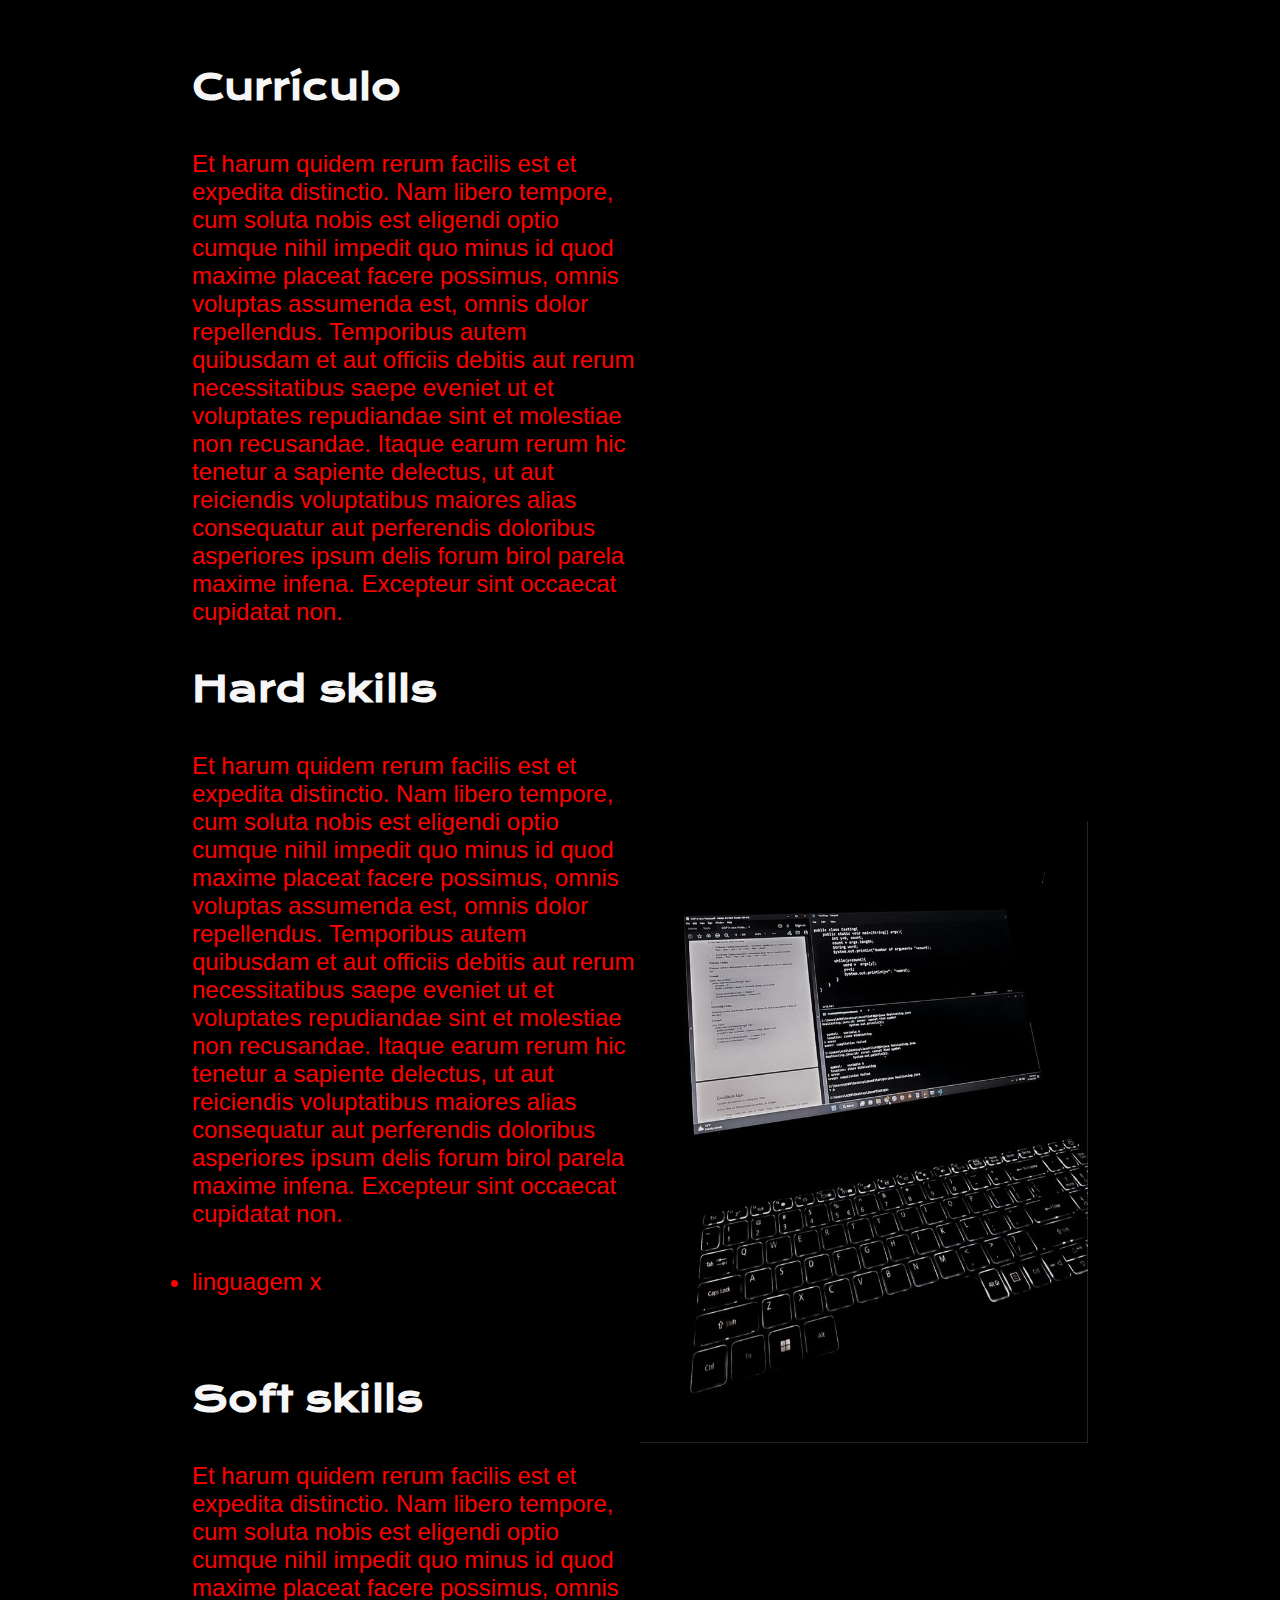
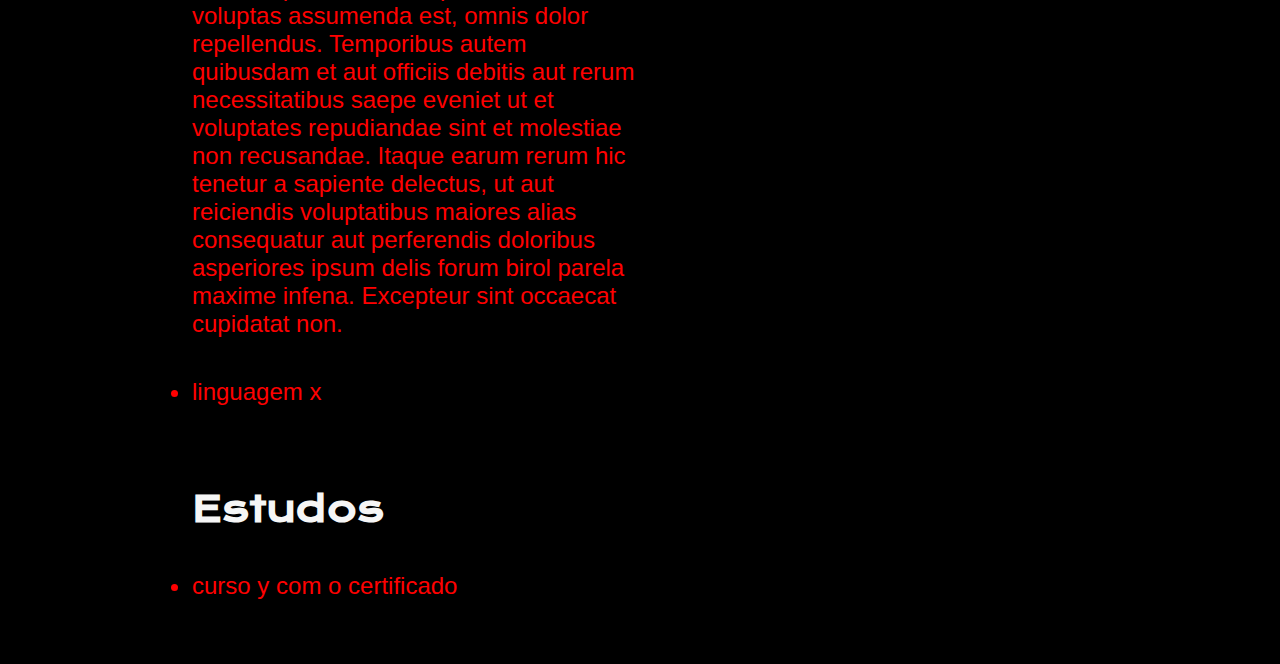
==== curriculo.html @ e5084bf2 "Add files via upload" ====
<!DOCTYPE html>
<html lang="pt-br">
<head>
    <meta charset="UTF-8">
    <meta http-equiv="X-UA-Compatible" content="IE=edge">
    <meta name="viewport" content="width=device-width, initial-scale=1.0">
    <title>Currículo</title>
    <link rel="stylesheet" href="./styles/style.css">
</head>
<body>
    <header>
        <main class="apresentacao">
            <section class="apresentacao__conteudo">
                <h1 class="apresentacao__conteudo__titulo">Currículo</h1>
                <p class="apresentacao__conteudo__texto">Et harum quidem rerum facilis est et expedita distinctio. Nam libero tempore, cum soluta nobis est
                    eligendi optio cumque nihil impedit quo minus id quod maxime placeat facere possimus, omnis voluptas
                    assumenda est, omnis dolor repellendus. Temporibus autem quibusdam et aut officiis debitis aut rerum
                    necessitatibus saepe eveniet ut et voluptates repudiandae sint et molestiae non recusandae. Itaque earum
                    rerum hic tenetur a sapiente delectus, ut aut reiciendis voluptatibus maiores alias consequatur aut
                    perferendis doloribus asperiores ipsum delis forum birol parela maxime infena. Excepteur sint occaecat
                    cupidatat non.</p> 
                    <!-- aqui texto de apresentacao -->
                <h2 class="apresentacao__conteudo__titulo">Hard skills</h2>
                <p class="apresentacao__conteudo__texto">Et harum quidem rerum facilis est et expedita distinctio. Nam libero tempore, cum soluta nobis est
                    eligendi optio cumque nihil impedit quo minus id quod maxime placeat facere possimus, omnis voluptas
                    assumenda est, omnis dolor repellendus. Temporibus autem quibusdam et aut officiis debitis aut rerum
                    necessitatibus saepe eveniet ut et voluptates repudiandae sint et molestiae non recusandae. Itaque earum
                    rerum hic tenetur a sapiente delectus, ut aut reiciendis voluptatibus maiores alias consequatur aut
                    perferendis doloribus asperiores ipsum delis forum birol parela maxime infena. Excepteur sint occaecat
                    cupidatat non.
                    <ul class="apresentacao__conteudo__texto">
                        <li>linguagem x </li>
                    </ul>
                </p>
                <h2 class="apresentacao__conteudo__titulo">Soft skills</h2>
                <p class="apresentacao__conteudo__texto">Et harum quidem rerum facilis est et expedita distinctio. Nam libero tempore, cum soluta nobis est
                    eligendi optio cumque nihil impedit quo minus id quod maxime placeat facere possimus, omnis voluptas
                    assumenda est, omnis dolor repellendus. Temporibus autem quibusdam et aut officiis debitis aut rerum
                    necessitatibus saepe eveniet ut et voluptates repudiandae sint et molestiae non recusandae. Itaque earum
                    rerum hic tenetur a sapiente delectus, ut aut reiciendis voluptatibus maiores alias consequatur aut
                    perferendis doloribus asperiores ipsum delis forum birol parela maxime infena. Excepteur sint occaecat
                    cupidatat non.
                    <ul class="apresentacao__conteudo__texto">
                        <li>linguagem x </li>
                    </ul>
                </p>
                <h2 class="apresentacao__conteudo__titulo">Estudos</h2>
                <div class="apresentacao__conteudo__texto">
                <ul class="apresentacao__conteudo__texto">
                    <li>curso y <a linkdocertificado> com o certificado</a> </li>   
                </ul>
                </div>
            </section>
            <img class="apresentacao__imagem" src="assets/Programming (1).jfif" alt="foto de um codigo">
        </main>
    </header>
</body>
</html>
---- styles/style.css ----
@import url('https://fonts.googleapis.com/css2?family=Krona+One&family=Montserrat:wght@100&display=swap');
:root {
    --cor-primaria:#000000;
    --cor-secundaria:#f6f6f6;
    --cor-terciaria:#ff0000;

    --fonte-primaria: 'Krona one', sans-serif;
    --fonte-secudaria: 'Monteserrat', sans-serif;
}

*{
    margin: 0;
    padding: 0;
}
body{
    box-sizing: border-box;
    background-color: var(--cor-primaria);
    color: var(--cor-secundaria);
}

.cabecalho{
    padding: 2% 0% 0% 15%;

}

.cabecalho__menu{
    display: flex;
}

.cabecalho__menu__link{
    font-family: var(--fonte-secudaria);
    font-size:  1.5rem;
    font-weight: 600;
    color: var(--cor-terciaria);
    text-decoration: none;
    padding: 3%;
}

.titulo-destaque{
    color: var(--cor-terciaria);
}

.texto-discricao{
    color: var(--cor-terciaria);
}

.apresentacao{
    padding: 5% 15%;
    display: flex;
    align-items: center;
    justify-content: space-between;
}

.apresentacao__conteudo{
    width: 50%;
    display: flex;
    flex-direction: column;
    gap: 40px;
}

.apresentacao__conteudo__titulo{
    font-size: 36px;
    font-family: var(--fonte-primaria);
}

.apresentacao__conteudo__texto{
    text-decoration: none;
    font-size: 1.5rem;
    font-family: var(--fonte-secudaria);
    color: var(--cor-terciaria);
}

.apresentacao__links__subtitulo{
    font-family: var(--fonte-primaria);
    font-weight: 400;
    font-size: 1.5rem;
}

.apresentacao__links{
    display: flex;
    flex-direction: column;
    justify-content: space-between;
    align-items: center;
    gap: 32px;

}

.apresentacao__links__botao{
    background-color: var(--cor-terciaria);
    width: 280px;
    text-align: center;
    border-radius: 16px;
    font-size: 24px;
    font-weight: 600;
    padding: 21.5px 0;
    text-decoration: none;
    color: var(--cor-primaria);
    font-family: var(--fonte-secudaria);
}

.apresentacao__links__botao:hover{
    background-color: var(--cor-secundaria);
    color: var(--cor-primaria);
}

.apresentacao__imagem{
    width: 50%;
}
.rodape{
    color: var(--cor-primaria);
    background-color: var(--cor-terciaria);
    padding: 24px;
    text-align: center;
    font-family: var(--fonte-secudaria);
    font-size: 1.5rem;
    font-weight: 600;
}

.cabecalho__menu__link:hover{
    color: var(--cor-secundaria);
}

@media (max-width: 1200px) {
    .cabecalho{
        padding: 10%;
    }

    .cabecalho__menu {
        justify-content: center;
    }

    .apresentacao{
        flex-direction: column-reverse;
        padding: 5%;
    }

    .apresentacao__conteudo {
        width: auto;
    }
}
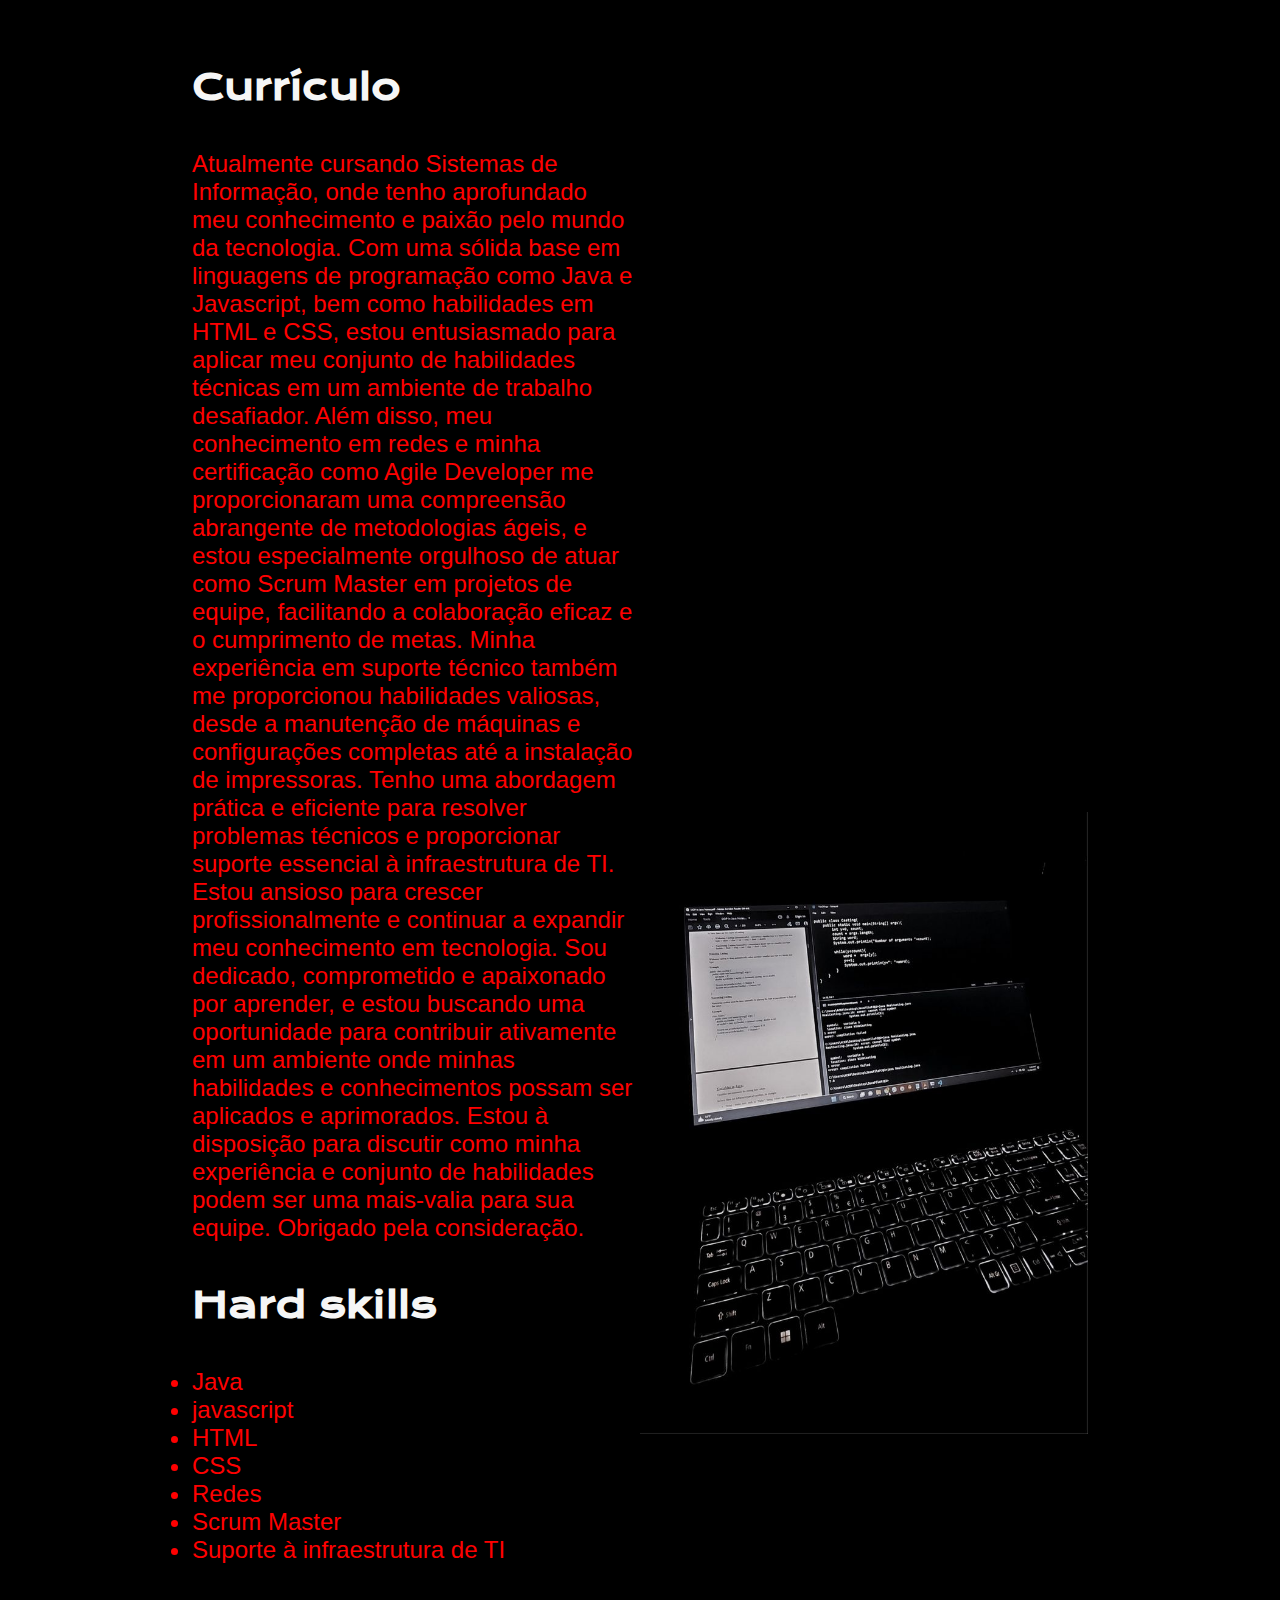
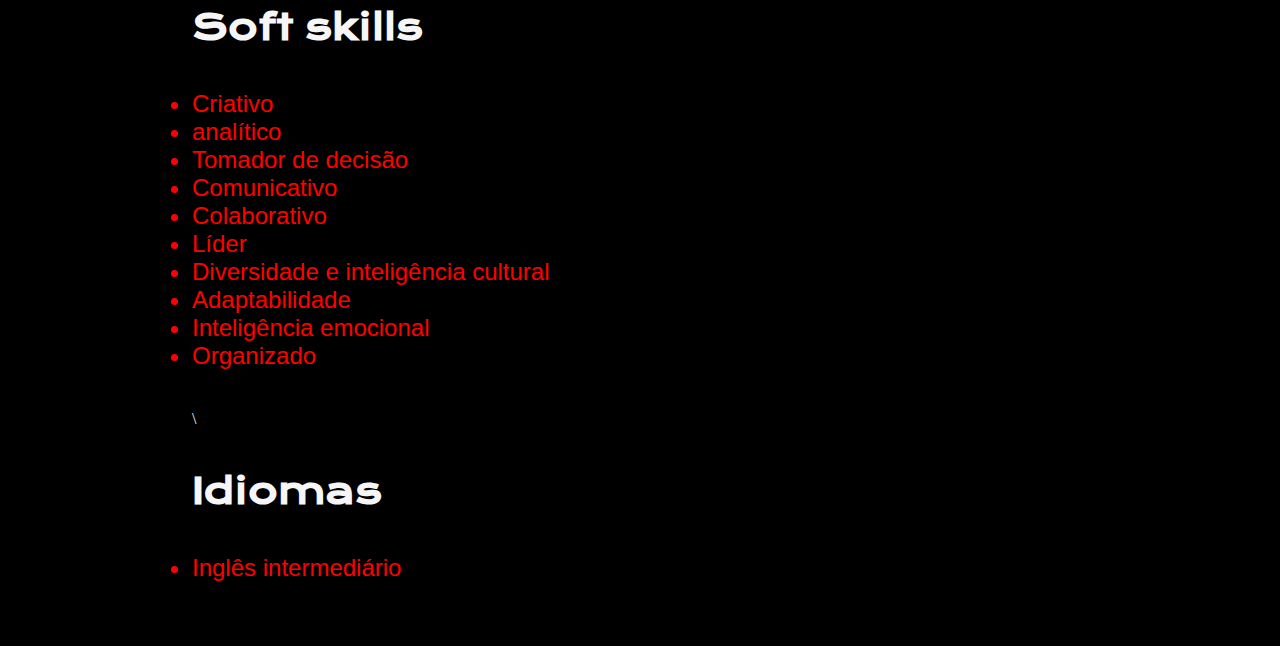
==== commit be09706c: "Add files via upload" ====
--- a/curriculo.html
+++ b/curriculo.html
@@ -12,44 +12,27 @@
         <main class="apresentacao">
             <section class="apresentacao__conteudo">
                 <h1 class="apresentacao__conteudo__titulo">Currículo</h1>
-                <p class="apresentacao__conteudo__texto">Et harum quidem rerum facilis est et expedita distinctio. Nam libero tempore, cum soluta nobis est
-                    eligendi optio cumque nihil impedit quo minus id quod maxime placeat facere possimus, omnis voluptas
-                    assumenda est, omnis dolor repellendus. Temporibus autem quibusdam et aut officiis debitis aut rerum
-                    necessitatibus saepe eveniet ut et voluptates repudiandae sint et molestiae non recusandae. Itaque earum
-                    rerum hic tenetur a sapiente delectus, ut aut reiciendis voluptatibus maiores alias consequatur aut
-                    perferendis doloribus asperiores ipsum delis forum birol parela maxime infena. Excepteur sint occaecat
-                    cupidatat non.</p> 
+                <p class="apresentacao__conteudo__texto">Atualmente cursando Sistemas de Informação, onde tenho aprofundado meu conhecimento e paixão pelo mundo da tecnologia. Com uma sólida base em linguagens de programação como Java e Javascript, bem como habilidades em HTML e CSS, estou entusiasmado para aplicar meu conjunto de habilidades técnicas em um ambiente de trabalho desafiador.
+                    Além disso, meu conhecimento em redes e minha certificação como Agile Developer me proporcionaram uma compreensão abrangente de metodologias ágeis, e estou especialmente orgulhoso de atuar como Scrum Master em projetos de equipe, facilitando a colaboração eficaz e o cumprimento de metas.
+                                       Minha experiência em suporte técnico também me proporcionou habilidades valiosas, desde a manutenção de máquinas e configurações completas até a instalação de impressoras. Tenho uma abordagem prática e eficiente para resolver problemas técnicos e proporcionar suporte essencial à infraestrutura de TI.
+                                        Estou ansioso para crescer profissionalmente e continuar a expandir meu conhecimento em tecnologia. Sou dedicado, comprometido e apaixonado por aprender, e estou buscando uma oportunidade para contribuir ativamente em um ambiente onde minhas habilidades e conhecimentos possam ser aplicados e aprimorados.
+                                        Estou à disposição para discutir como minha experiência e conjunto de habilidades podem ser uma mais-valia para sua equipe. Obrigado pela consideração.</p> 
                     <!-- aqui texto de apresentacao -->
                 <h2 class="apresentacao__conteudo__titulo">Hard skills</h2>
-                <p class="apresentacao__conteudo__texto">Et harum quidem rerum facilis est et expedita distinctio. Nam libero tempore, cum soluta nobis est
-                    eligendi optio cumque nihil impedit quo minus id quod maxime placeat facere possimus, omnis voluptas
-                    assumenda est, omnis dolor repellendus. Temporibus autem quibusdam et aut officiis debitis aut rerum
-                    necessitatibus saepe eveniet ut et voluptates repudiandae sint et molestiae non recusandae. Itaque earum
-                    rerum hic tenetur a sapiente delectus, ut aut reiciendis voluptatibus maiores alias consequatur aut
-                    perferendis doloribus asperiores ipsum delis forum birol parela maxime infena. Excepteur sint occaecat
-                    cupidatat non.
-                    <ul class="apresentacao__conteudo__texto">
-                        <li>linguagem x </li>
+                                <ul class="apresentacao__conteudo__texto">
+                        <li>Java </li> <li> javascript </li> <li>HTML</li> <li>CSS</li> <li>Redes</li> <li>Scrum Master</li> <li>Suporte à infraestrutura de TI</li>
                     </ul>
-                </p>
+              
                 <h2 class="apresentacao__conteudo__titulo">Soft skills</h2>
-                <p class="apresentacao__conteudo__texto">Et harum quidem rerum facilis est et expedita distinctio. Nam libero tempore, cum soluta nobis est
-                    eligendi optio cumque nihil impedit quo minus id quod maxime placeat facere possimus, omnis voluptas
-                    assumenda est, omnis dolor repellendus. Temporibus autem quibusdam et aut officiis debitis aut rerum
-                    necessitatibus saepe eveniet ut et voluptates repudiandae sint et molestiae non recusandae. Itaque earum
-                    rerum hic tenetur a sapiente delectus, ut aut reiciendis voluptatibus maiores alias consequatur aut
-                    perferendis doloribus asperiores ipsum delis forum birol parela maxime infena. Excepteur sint occaecat
-                    cupidatat non.
-                    <ul class="apresentacao__conteudo__texto">
-                        <li>linguagem x </li>
+                                   <ul class="apresentacao__conteudo__texto">
+                        <li>Criativo</li> <li>analítico</li> <li>Tomador de decisão</li> <li>Comunicativo</li> <li>Colaborativo</li> <li>Líder</li> <li>Diversidade e inteligência cultural</li> <li>Adaptabilidade</li> <li>Inteligência emocional</li> <li>Organizado</li>
                     </ul>
-                </p>
-                <h2 class="apresentacao__conteudo__titulo">Estudos</h2>
-                <div class="apresentacao__conteudo__texto">
+                
+\                <h2 class="apresentacao__conteudo__titulo">Idiomas</h2>
                 <ul class="apresentacao__conteudo__texto">
-                    <li>curso y <a linkdocertificado> com o certificado</a> </li>   
+                    <Li>Inglês intermediário</Li>
                 </ul>
-                </div>
+
             </section>
             <img class="apresentacao__imagem" src="assets/Programming (1).jfif" alt="foto de um codigo">
         </main>
